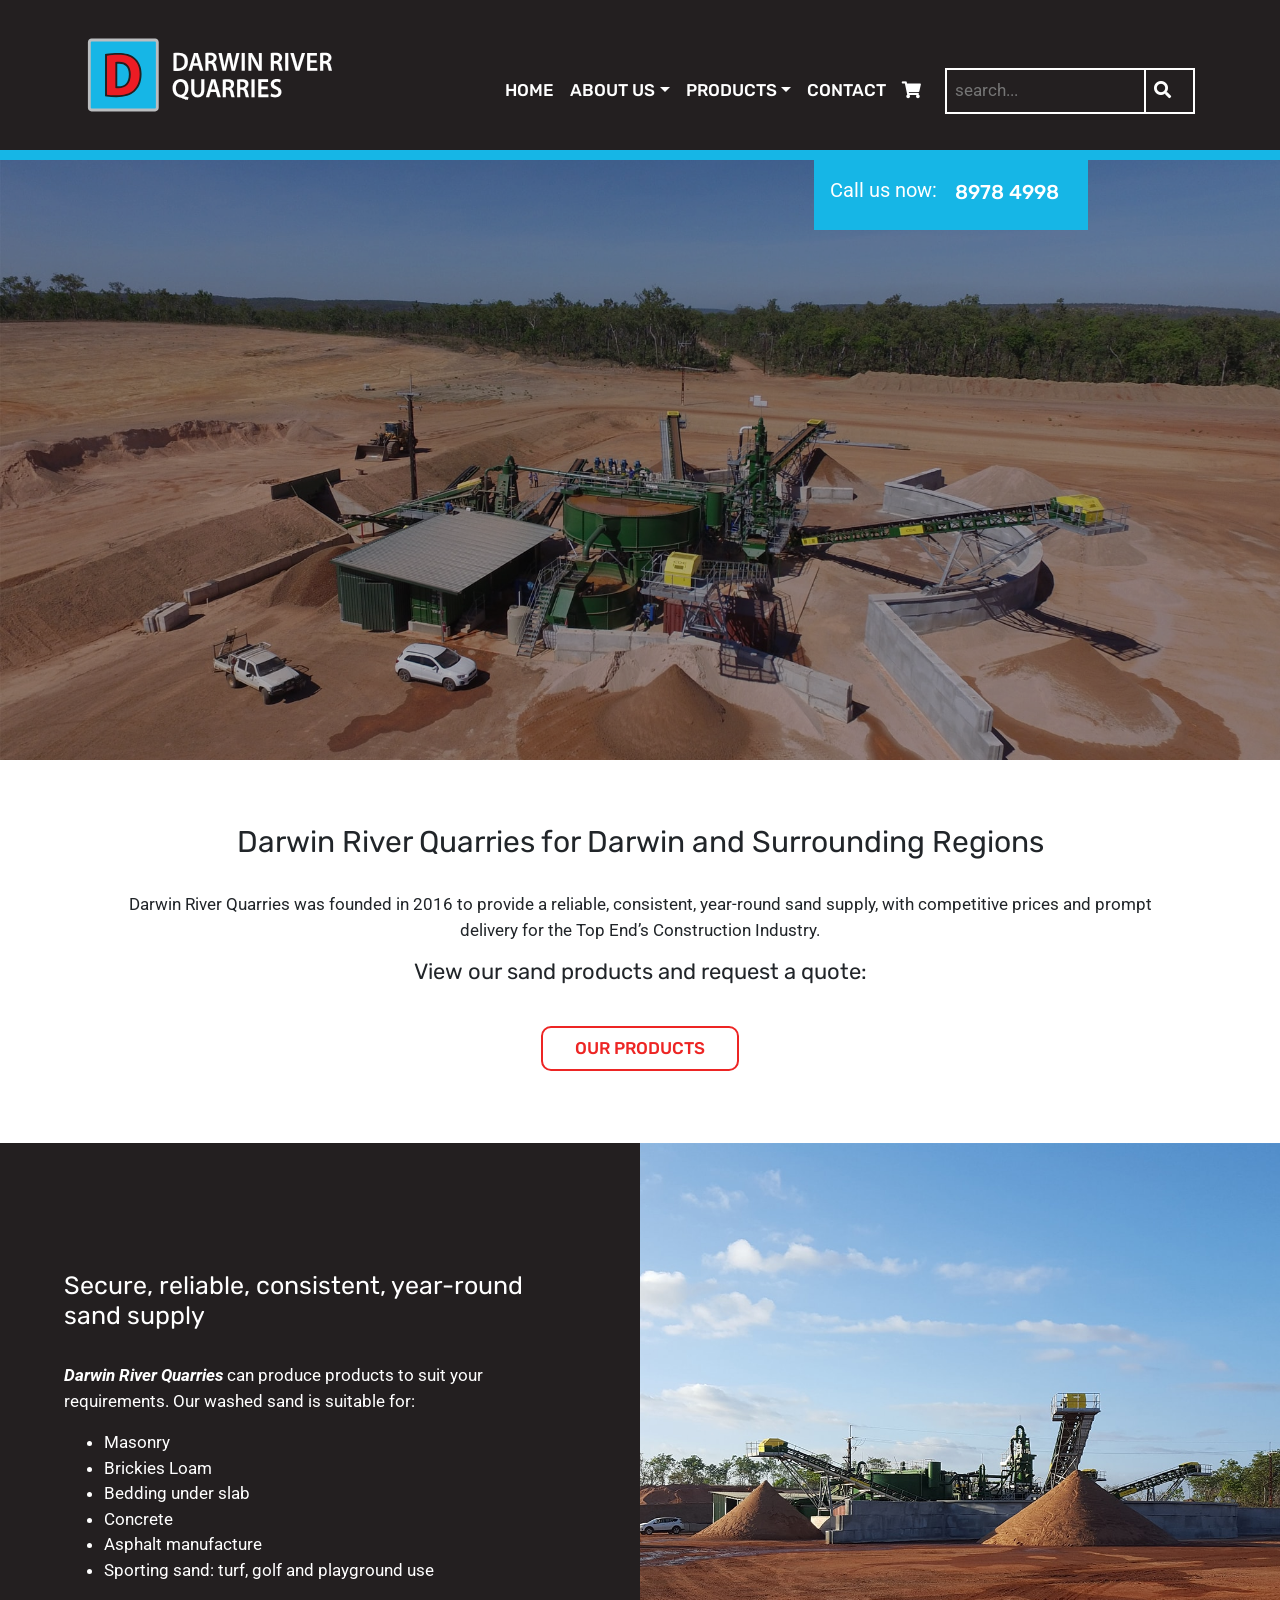
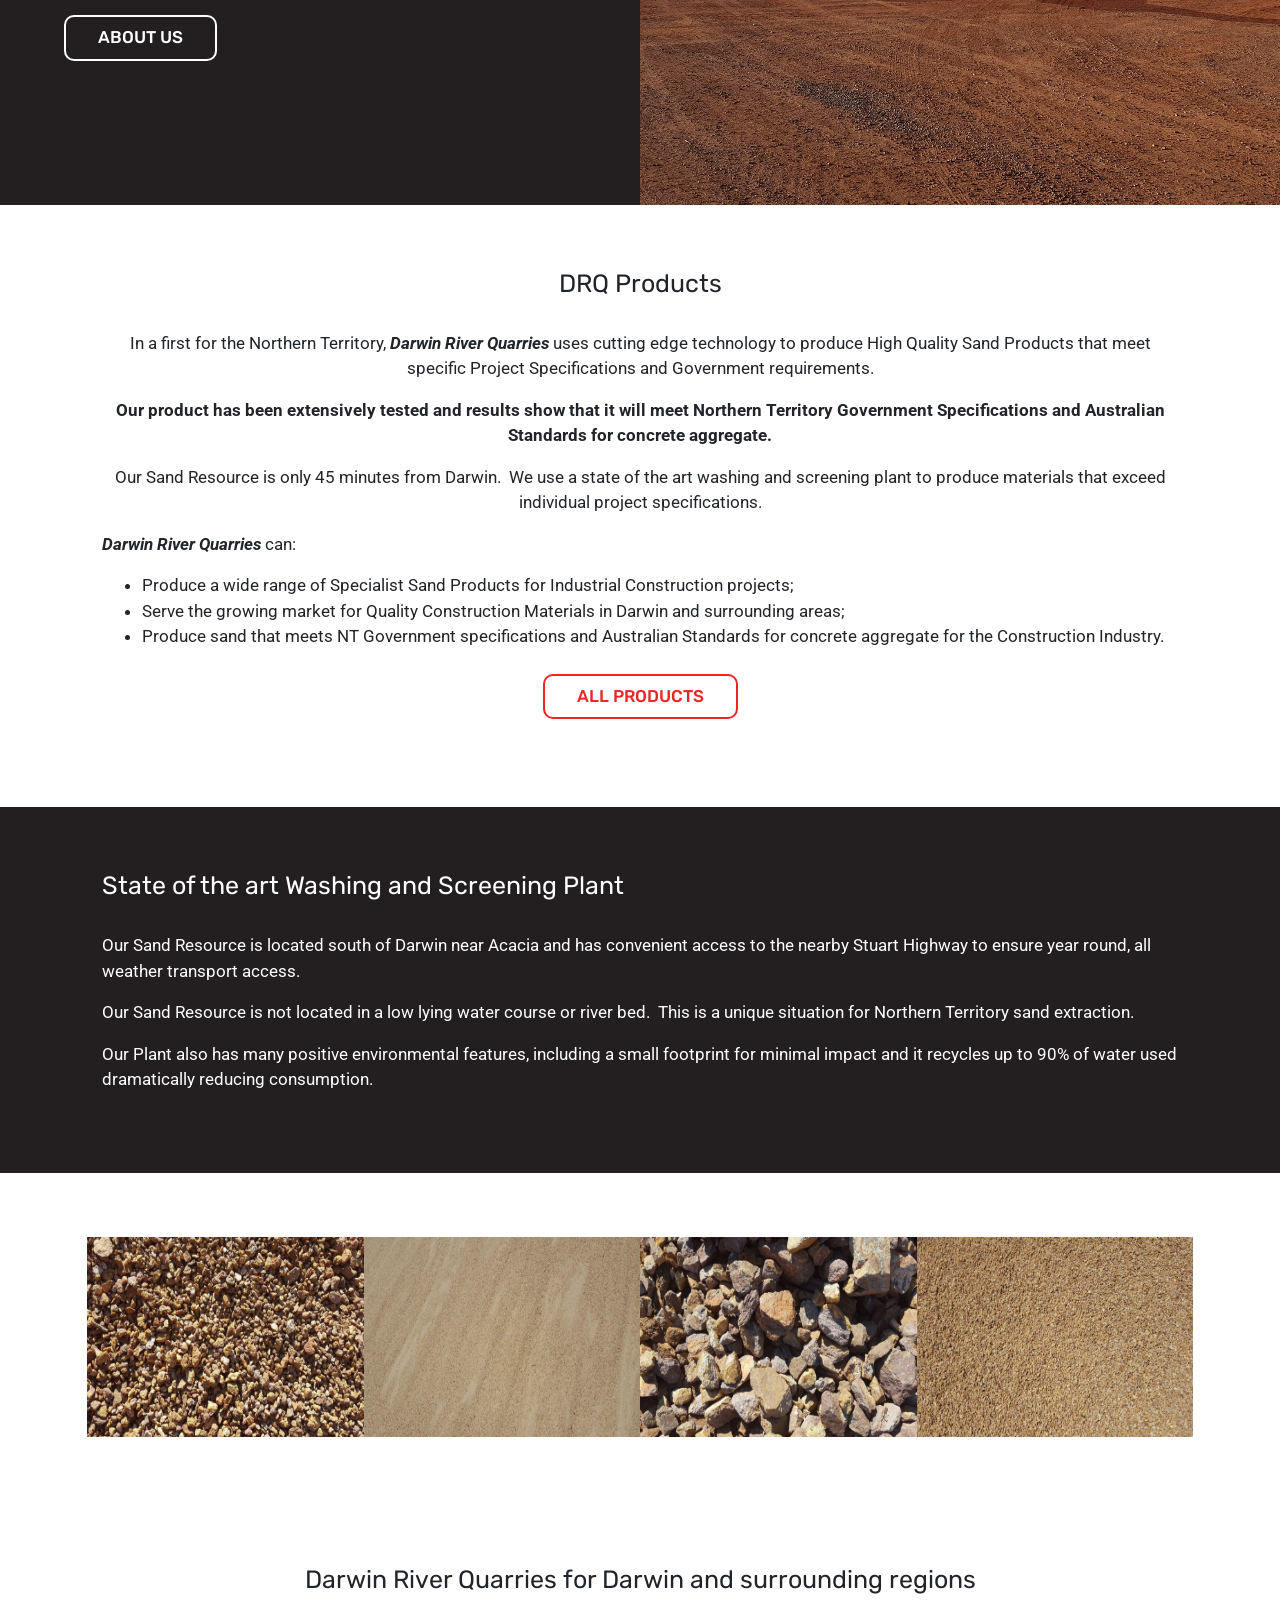
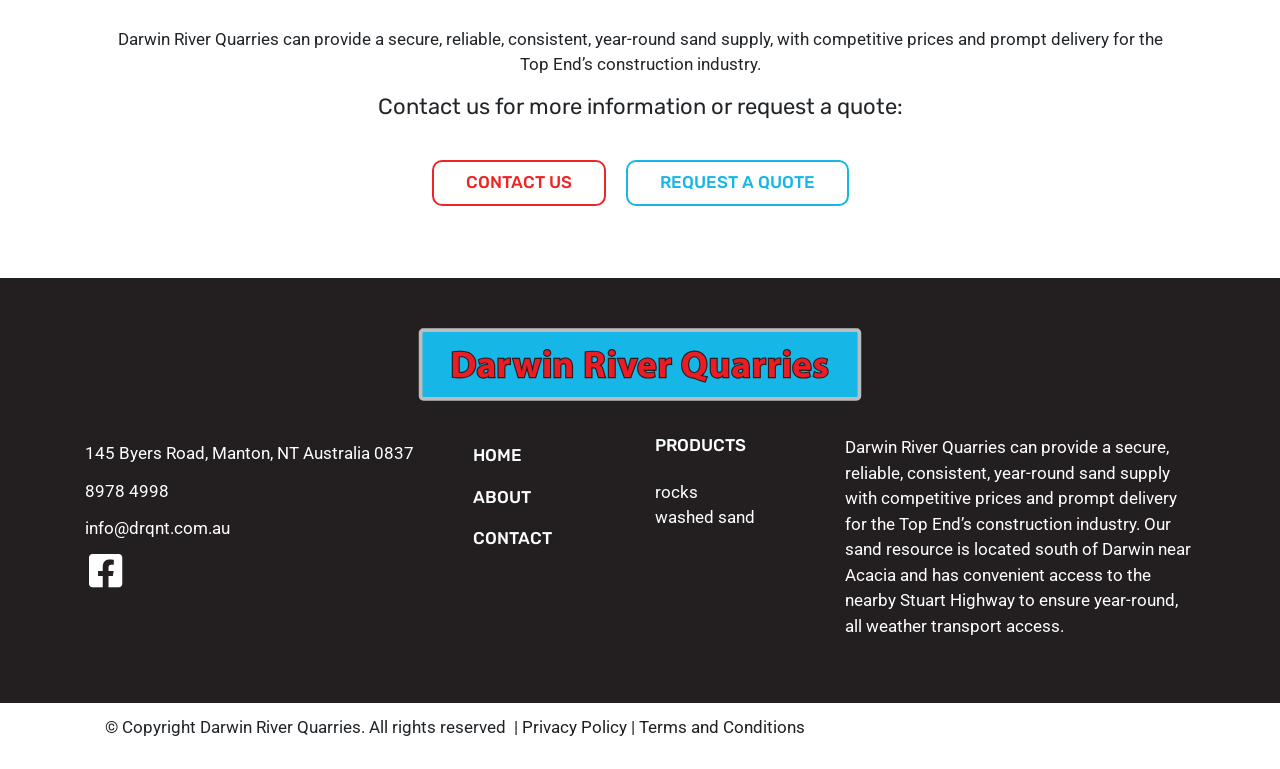
==== site/index.html @ 5d4f56e0 "Add complete DRQ website" ====
<!DOCTYPE html>
<html lang="en">
<head>
<meta charset="UTF-8">
<meta name="viewport" content="width=device-width, initial-scale=1">

<link rel="shortcut icon" type="image/x-icon" href="wp-content/uploads/2019/08/favicon.png"> <!-- CREATE FAVICON AREA IN ACF -->

<!-- Stylesheets, inlcuding custom fonts, go here -->

<meta name='robots' content='index, follow, max-image-preview:large, max-snippet:-1, max-video-preview:-1' />

	<!-- This site is optimized with the Yoast SEO plugin v19.13 - https://yoast.com/wordpress/plugins/seo/ -->
	<link media="all" href="wp-content/cache/autoptimize/css/autoptimize_8a1f4d442079ec400ca9a453115640f2.css" rel="stylesheet" /><link media="only screen and (max-width: 768px)" href="wp-content/cache/autoptimize/css/autoptimize_541e2ced151704f4ff1844c6de47ec02.css" rel="stylesheet" /><title>Darwin River Quarries for Darwin and Surrounding Regions - Darwin River Quarries</title>
	<link rel="canonical" href="index.html" />
	<meta property="og:locale" content="en_US" />
	<meta property="og:type" content="website" />
	<meta property="og:title" content="Darwin River Quarries for Darwin and Surrounding Regions - Darwin River Quarries" />
	<meta property="og:description" content="Darwin River Quarries provides a reliable, consistent, year-round sand supply, with competitive prices and prompt delivery for the Top End’s construction industry. View our products and request a quote." />
	<meta property="og:url" content="https://darwinriverquarries.com.au/" />
	<meta property="og:site_name" content="Darwin River Quarries" />
	<meta property="article:publisher" content="https://www.facebook.com/DarwinRiverQuarries/" />
	<meta property="article:modified_time" content="2022-02-14T05:22:12+00:00" />
	<meta property="og:image" content="https://darwinriverquarries.com.au/wp-content/uploads/2019/08/work-site-high-view.jpg" />
	<meta property="og:image:width" content="2000" />
	<meta property="og:image:height" content="1500" />
	<meta property="og:image:type" content="image/jpeg" />
	<meta name="twitter:card" content="summary_large_image" />
	<meta name="twitter:label1" content="Est. reading time" />
	<meta name="twitter:data1" content="1 minute" />
	<script type="application/ld+json" class="yoast-schema-graph">{"@context":"https://schema.org","@graph":[{"@type":"WebPage","@id":"https://darwinriverquarries.com.au/","url":"https://darwinriverquarries.com.au/","name":"Darwin River Quarries for Darwin and Surrounding Regions - Darwin River Quarries","isPartOf":{"@id":"https://darwinriverquarries.com.au/#website"},"about":{"@id":"https://darwinriverquarries.com.au/#organization"},"primaryImageOfPage":{"@id":"https://darwinriverquarries.com.au/#primaryimage"},"image":{"@id":"https://darwinriverquarries.com.au/#primaryimage"},"thumbnailUrl":"https://darwinriverquarries.com.au/wp-content/uploads/2019/08/work-site-high-view.jpg","datePublished":"2019-08-07T00:20:40+00:00","dateModified":"2022-02-14T05:22:12+00:00","breadcrumb":{"@id":"https://darwinriverquarries.com.au/#breadcrumb"},"inLanguage":"en-AU","potentialAction":[{"@type":"ReadAction","target":["https://darwinriverquarries.com.au/"]}]},{"@type":"ImageObject","inLanguage":"en-AU","@id":"https://darwinriverquarries.com.au/#primaryimage","url":"https://darwinriverquarries.com.au/wp-content/uploads/2019/08/work-site-high-view.jpg","contentUrl":"https://darwinriverquarries.com.au/wp-content/uploads/2019/08/work-site-high-view.jpg","width":2000,"height":1500},{"@type":"BreadcrumbList","@id":"https://darwinriverquarries.com.au/#breadcrumb","itemListElement":[{"@type":"ListItem","position":1,"name":"Home"}]},{"@type":"WebSite","@id":"https://darwinriverquarries.com.au/#website","url":"https://darwinriverquarries.com.au/","name":"DRQ","description":"","publisher":{"@id":"https://darwinriverquarries.com.au/#organization"},"potentialAction":[{"@type":"SearchAction","target":{"@type":"EntryPoint","urlTemplate":"https://darwinriverquarries.com.au/?s={search_term_string}"},"query-input":"required name=search_term_string"}],"inLanguage":"en-AU"},{"@type":"Organization","@id":"https://darwinriverquarries.com.au/#organization","name":"Darwin River Quarries","url":"https://darwinriverquarries.com.au/","logo":{"@type":"ImageObject","inLanguage":"en-AU","@id":"https://darwinriverquarries.com.au/#/schema/logo/image/","url":"https://darwinriverquarries.com.au/wp-content/uploads/2019/08/vector_desktop-logo.svg","contentUrl":"https://darwinriverquarries.com.au/wp-content/uploads/2019/08/vector_desktop-logo.svg","width":245,"height":75,"caption":"Darwin River Quarries"},"image":{"@id":"https://darwinriverquarries.com.au/#/schema/logo/image/"},"sameAs":["https://www.facebook.com/DarwinRiverQuarries/"]}]}</script>
	<!-- / Yoast SEO plugin. -->


<link rel='dns-prefetch' href='https://www.googletagmanager.com/' />
<link rel='dns-prefetch' href='https://fonts.googleapis.com/' />
<link rel='dns-prefetch' href='https://use.fontawesome.com/' />
<link rel='dns-prefetch' href='https://evolutiondesign.com.au/' />
<script type="text/javascript">
window._wpemojiSettings = {"baseUrl":"https:\/\/s.w.org\/images\/core\/emoji\/14.0.0\/72x72\/","ext":".png","svgUrl":"https:\/\/s.w.org\/images\/core\/emoji\/14.0.0\/svg\/","svgExt":".svg","source":{"concatemoji":"https:\/\/drqnt.com.au\/wp-includes\/js\/wp-emoji-release.min.js?ver=6.1.6"}};
/*! This file is auto-generated */
!function(e,a,t){var n,r,o,i=a.createElement("canvas"),p=i.getContext&&i.getContext("2d");function s(e,t){var a=String.fromCharCode,e=(p.clearRect(0,0,i.width,i.height),p.fillText(a.apply(this,e),0,0),i.toDataURL());return p.clearRect(0,0,i.width,i.height),p.fillText(a.apply(this,t),0,0),e===i.toDataURL()}function c(e){var t=a.createElement("script");t.src=e,t.defer=t.type="text/javascript",a.getElementsByTagName("head")[0].appendChild(t)}for(o=Array("flag","emoji"),t.supports={everything:!0,everythingExceptFlag:!0},r=0;r<o.length;r++)t.supports[o[r]]=function(e){if(p&&p.fillText)switch(p.textBaseline="top",p.font="600 32px Arial",e){case"flag":return s([127987,65039,8205,9895,65039],[127987,65039,8203,9895,65039])?!1:!s([55356,56826,55356,56819],[55356,56826,8203,55356,56819])&&!s([55356,57332,56128,56423,56128,56418,56128,56421,56128,56430,56128,56423,56128,56447],[55356,57332,8203,56128,56423,8203,56128,56418,8203,56128,56421,8203,56128,56430,8203,56128,56423,8203,56128,56447]);case"emoji":return!s([129777,127995,8205,129778,127999],[129777,127995,8203,129778,127999])}return!1}(o[r]),t.supports.everything=t.supports.everything&&t.supports[o[r]],"flag"!==o[r]&&(t.supports.everythingExceptFlag=t.supports.everythingExceptFlag&&t.supports[o[r]]);t.supports.everythingExceptFlag=t.supports.everythingExceptFlag&&!t.supports.flag,t.DOMReady=!1,t.readyCallback=function(){t.DOMReady=!0},t.supports.everything||(n=function(){t.readyCallback()},a.addEventListener?(a.addEventListener("DOMContentLoaded",n,!1),e.addEventListener("load",n,!1)):(e.attachEvent("onload",n),a.attachEvent("onreadystatechange",function(){"complete"===a.readyState&&t.readyCallback()})),(e=t.source||{}).concatemoji?c(e.concatemoji):e.wpemoji&&e.twemoji&&(c(e.twemoji),c(e.wpemoji)))}(window,document,window._wpemojiSettings);
</script>

	









<link rel='stylesheet' id='google-fonts-style-css' href='https://fonts.googleapis.com/css?family=Roboto%7CRubik%3A400%2C500&#038;display=swap&#038;ver=6.1.6' type='text/css' media='all' />
<link rel='stylesheet' id='font-awesome-style-css' href='https://use.fontawesome.com/releases/v5.9.0/css/all.css?ver=6.1.6' type='text/css' media='all' />




<script type='text/javascript' src='wp-includes/js/jquery/jquery.min.js%3Fver=3.6.1' id='jquery-core-js'></script>



<link rel="https://api.w.org/" href="https://darwinriverquarries.com.au/wp-json/" /><link rel="alternate" type="application/json" href="https://darwinriverquarries.com.au/wp-json/wp/v2/pages/38" /><link rel="EditURI" type="application/rsd+xml" title="RSD" href="https://darwinriverquarries.com.au/xmlrpc.php?rsd" />
<link rel="wlwmanifest" type="application/wlwmanifest+xml" href="https://darwinriverquarries.com.au/wp-includes/wlwmanifest.xml" />
<meta name="generator" content="WordPress 6.1.6" />
<meta name="generator" content="WooCommerce 7.2.2" />
<link rel='shortlink' href='index.html' />
<link rel="alternate" type="application/json+oembed" href="https://darwinriverquarries.com.au/wp-json/oembed/1.0/embed?url=https%3A%2F%2Fdrqnt.com.au%2F" />
<link rel="alternate" type="text/xml+oembed" href="https://darwinriverquarries.com.au/wp-json/oembed/1.0/embed?url=https%3A%2F%2Fdrqnt.com.au%2F&#038;format=xml" />
<meta name="generator" content="Site Kit by Google 1.90.1" />	<noscript><style>.woocommerce-product-gallery{ opacity: 1 !important; }</style></noscript>
		
<link rel="stylesheet" href="/assets/drq-override.css">
</head>

<body class="home page-template-default page page-id-38 theme-eda-starter woocommerce-no-js wp-featherlight-captions">
	
	<div id="header">
		<nav class="navbar navbar-expand-lg navbar-light bg-light">
			<div class="nav-container container">
				<a class="navbar-brand" href="index.html">
											<img src="wp-content/uploads/2019/08/vector_desktop-logo.svg" class="d-inline-block align-top" alt="Logo">
									</a>
				<button class="navbar-toggler" type="button" data-toggle="collapse" data-target="#navbarSupportedContent" aria-controls="navbarSupportedContent" aria-expanded="false" aria-label="Toggle navigation">
					<span class="navbar-toggler-icon"></span>
				</button>

				<div class="collapse navbar-collapse" id="navbarSupportedContent">
					<ul id="primary-menu" class="navbar-nav ml-auto"><li id="menu-item-70" class="menu-item menu-item-type-post_type menu-item-object-page menu-item-home current-menu-item page_item page-item-38 current_page_item menu-item-70 nav-item active"><a href="index.html" class="nav-link active">Home</a></li>
<li id="menu-item-153" class="menu-item menu-item-type-custom menu-item-object-custom menu-item-has-children menu-item-153 nav-item dropdown"><a href="index.html#" class="nav-link dropdown-toggle" data-toggle="dropdown" id="navbar-dropdown-menu-link-153" aria-haspopup="true" aria-expanded="false">About Us</a>
<div  class="sub-menu dropdown-menu" id="navbar-dropdown-menu-link-153">
<a href="about-us/index.html" class="dropdown-item" id="menu-item-69">About DRQ</a><a href="environmental-benefits/index.html" class="dropdown-item" id="menu-item-159">Environmental Benefits</a></div>
</li>
<li id="menu-item-67" class="menu-item menu-item-type-post_type menu-item-object-page menu-item-has-children menu-item-67 nav-item dropdown"><a href="index.html#" class="nav-link dropdown-toggle" data-toggle="dropdown" id="navbar-dropdown-menu-link-67" aria-haspopup="true" aria-expanded="false">Products</a>
<div  class="sub-menu dropdown-menu" id="navbar-dropdown-menu-link-67">
<a href="https://darwinriverquarries.com.au/products/" class="dropdown-item" id="menu-item-134">Washed Sand</a><a href="https://darwinriverquarries.com.au/products/" class="dropdown-item" id="menu-item-135">Rocks</a></div>
</li>
<li id="menu-item-68" class="menu-item menu-item-type-post_type menu-item-object-page menu-item-68 nav-item"><a href="contact/index.html" class="nav-link">Contact</a></li>
<li id="menu-item-149" class="menu-item menu-item-type-custom menu-item-object-custom menu-item-149 nav-item"><a href="https://darwinriverquarries.com.au/contact/" class="nav-link"><i class="fas fa-shopping-cart"></i></a></li>
</ul>					<form id="eda-search" action="index.html" method="get">
							<input type="text" placeholder="search..." name="s" id="search" value="" />
							<button id="eda-search-btn"><i class="fa fa-search"></i></button>
					</form>
				</div>
					<div id="scroll-number" class="">
																<a href="tel:89784998">8978 4998</a>
										
				</div>
			</div>
		</nav>
		<section id="call-now">
			<span>Call us now: </span><a href="tel:89784998" class="btn call-now-text">8978 4998</a>
		</section>
	</div><!-- #header -->






	<div id="homepage-swiper" class="swiper-container">

			<div class="swiper-wrapper">

				
					
						<div class="swiper-slide" style="background-image:url(wp-content/uploads/2019/08/work-site-high-view.jpg);">

							<div class="swiper-text">

								<div class="swiper-text-inner">

									<h2></h2>

									<h4 class="d-none d-lg-block"></h4>

								</div>	

							</div>

							<div class="overlay"></div>

						</div>

					
						<div class="swiper-slide" style="background-image:url(wp-content/uploads/2019/08/work-site.jpg);">

							<div class="swiper-text">

								<div class="swiper-text-inner">

									<h2></h2>

									<h4 class="d-none d-lg-block"></h4>

								</div>	

							</div>

							<div class="overlay"></div>

						</div>

					
						<div class="swiper-slide" style="background-image:url(wp-content/uploads/2019/08/rocks.jpg);">

							<div class="swiper-text">

								<div class="swiper-text-inner">

									<h2></h2>

									<h4 class="d-none d-lg-block"></h4>

								</div>	

							</div>

							<div class="overlay"></div>

						</div>

					
						<div class="swiper-slide" style="background-image:url(wp-content/uploads/2019/08/pebbles-zoomed.jpg);">

							<div class="swiper-text">

								<div class="swiper-text-inner">

									<h2></h2>

									<h4 class="d-none d-lg-block"></h4>

								</div>	

							</div>

							<div class="overlay"></div>

						</div>

					
			</div>



		</div> 



	<div id="homepage-main-content-wrapper">

		<div id="homepage-main-content-container" class="container">

			<div class="row">

				<div class="content-area col-12">

					<h1 class="page-title">Darwin River Quarries for Darwin and Surrounding Regions</h1>

					<p>Darwin River Quarries was founded in 2016 to provide a reliable, consistent, year-round sand supply, with competitive prices and prompt delivery for the Top End’s Construction Industry.</p>
<h3>View our sand products and request a quote:</h3>

					<div class="main-cta-buttons">

						<a href="https://darwinriverquarries.com.au/products/" class="btn main-cta-btn">Our Products</a>

<!--						<a href="https://darwinriverquarries.com.au/products/" class="btn main-cta-btn">Order Online</a> -->

					</div>

				</div><!-- .content-area -->

			</div><!-- .row -->

		</div><!-- .container -->

	</div><!-- #homepage-main-content-wrapper -->



	<div id="homepage-secondary-content-wrapper">

		<div id="homepage-secondary-content-container" class="container-fluid">

			<div class="row">

				<div class="secondary-content-inner content-area col-12 col-lg-6">

					<h2>Secure, reliable, consistent, year-round sand supply</h2>
<p><strong><em>Darwin River Quarries </em></strong>can produce products to suit your requirements. Our washed sand is suitable for:</p>
<ul>
<li>Masonry</li>
<li>Brickies Loam</li>
<li>Bedding under slab</li>
<li>Concrete</li>
<li>Asphalt manufacture</li>
<li>Sporting sand: turf, golf and playground use</li>
</ul>
<p><a class="btn" href="https://darwinriverquarries.com.au/about-us/">ABOUT US</a></p>
 

				</div><!-- .content-area -->

				<div class="secondary-image-bg col-12 col-lg-6" style="background-image:url(wp-content/uploads/2019/08/work-site.jpg);">

				</div><!-- .content-area -->

			</div><!-- .row -->

		</div><!-- .container -->

	</div><!-- #homepage-secondary-content-wrapper -->



	<div id="homepage-our-products-wrapper">

		<div id="homepage-our-products-container" class="content-area container">

			<div class="row">

				<div class="our-products-inner col-12">

					<h2>DRQ Products</h2>
<p>In a first for the Northern Territory, <strong><em>Darwin River Quarries</em></strong> uses cutting edge technology to produce High Quality Sand Products that meet specific Project Specifications and Government requirements.</p>
<p><strong>Our product has been extensively tested and results show that it will meet Northern Territory Government Specifications and Australian Standards for concrete aggregate.</strong></p>
<p>Our Sand Resource is only 45 minutes from Darwin.  We use a state of the art washing and screening plant to produce materials that exceed individual project specifications.</p>
<p style="text-align: left;"><strong><em>Darwin River Quarries</em></strong> can:</p>
<ul>
<li style="text-align: left;">Produce a wide range of Specialist Sand Products for Industrial Construction projects;</li>
<li style="text-align: left;">Serve the growing market for Quality Construction Materials in Darwin and surrounding areas;</li>
<li style="text-align: left;">Produce sand that meets NT Government specifications and Australian Standards for concrete aggregate for the Construction Industry.</li>
</ul>
<p><a class="btn all-products" href="https://darwinriverquarries.com.au/products/">All Products</a></p>

					<div class="row d-none d-lg-flex">

					
					</div>

					<div class="row d-lg-none">

						
					</div>

				</div><!-- .content-area -->

			</div><!-- .row -->

		</div><!-- .container -->

	</div><!-- #homepage-our-products-wrapper -->



	<div id="homepage-thirdly-content-wrapper">

		<div id="homepage-thirdly-content-container" class="container">

			<div class="row">

				<div class="content-area col-12">

					<h2>State of the art Washing and Screening Plant</h2>
<p>Our Sand Resource is located south of Darwin near Acacia and has convenient access to the nearby Stuart Highway to ensure year round, all weather transport access.</p>
<p>Our Sand Resource is not located in a low lying water course or river bed.  This is a unique situation for Northern Territory sand extraction.</p>
<p>Our Plant also has many positive environmental features, including a small footprint for minimal impact and it recycles up to 90% of water used dramatically reducing consumption.</p>

				</div><!-- .content-area -->

			</div><!-- .row -->

		</div><!-- .container -->

	</div><!-- #homepage-thirdly-content-wrapper -->



	<div id="homepage-gallery-wrapper" class="d-none d-lg-block">

		<div id="homepage-gallery-container" class="container">

			<div class="row">

				<div class="content-area col-12">

					<div class="row">

					
						
							<div class="col-6 col-lg-3 p-0 m-0">

								
									<a href="wp-content/uploads/2019/08/pebbles-zoomed.jpg"data-featherlight="image" ><img class="homepage-gallery-image" src="wp-content/uploads/2019/08/pebbles-zoomed.jpg" alt="" /></a>

								
							</div>

							 

						
							<div class="col-6 col-lg-3 p-0 m-0">

								
									<a href="wp-content/uploads/2019/08/sand.jpg"data-featherlight="image" ><img class="homepage-gallery-image" src="wp-content/uploads/2019/08/sand.jpg" alt="" /></a>

								
							</div>

							 

						
							<div class="col-6 col-lg-3 p-0 m-0">

								
									<a href="wp-content/uploads/2019/08/rocks.jpg"data-featherlight="image" ><img class="homepage-gallery-image" src="wp-content/uploads/2019/08/rocks.jpg" alt="" /></a>

								
							</div>

							 

						
							<div class="col-6 col-lg-3 p-0 m-0">

								
									<a href="wp-content/uploads/2019/08/pebbles.jpg"data-featherlight="image" ><img class="homepage-gallery-image" src="wp-content/uploads/2019/08/pebbles.jpg" alt="" /></a>

								
							</div>

							 

						
					
					</div>

				</div><!-- .content-area -->

			</div><!-- .row -->

		</div><!-- .container -->

	</div><!-- #homepage-gallery-wrapper -->



	<div id="homepage-bottom-cta-wrapper">

		<div id="homepage-bottom-cta-container" class="container">

			<div class="row">

				<div class="content-area col-12">

					<h2>Darwin River Quarries for Darwin and surrounding regions</h2>
<p>Darwin River Quarries can provide a secure, reliable, consistent, year-round sand supply, with competitive prices and prompt delivery for the Top End’s construction industry.</p>
<h3>Contact us for more information or request a quote:</h3>

					<div class="bottom-cta-buttons">

						<a href="https://darwinriverquarries.com.au/contact/" class="btn bottom-cta-btn">Contact Us</a>

						<a href="https://darwinriverquarries.com.au/contact/" class="btn bottom-cta-btn">Request a Quote</a>

					</div>

				</div><!-- .content-area -->

			</div><!-- .row -->

		</div><!-- .container -->

	</div><!-- #homepage-bottom-cta-wrapper -->



	






<div id="footer" class="px-4">
	<div class="container">
		<div class="row">
			<div class="footer-logo-wrap col-12 text-center">
				<div id="footer-logo">
					<a href="index.html#"><img src="wp-content/uploads/2019/08/vector_footer-logo.svg"></a>
				</div><!-- #footer-logo -->
			</div>
			<div class="footer-left col-12 col-md-4">
				<div id="footer-details">
					<span>145 Byers Road, Manton, NT Australia 0837</span>
					<span>8978 4998</span>
					<span>info@drqnt.com.au</span>
				</div>
				<div id="footer-social">
					<a href="https://www.facebook.com/DarwinRiverQuarries/" target=_blank><i class="fab fa-facebook-square"></i><span class="sr-only">Facebook</span></i></a>
				</div>
			</div>
			<div class="footer-middle col-12 col-md-2">
				<div id="footer-navigation-wrapper">
						<div id="footer-navigation">
							<ul id="footer-menu" class="menu"><li id="menu-item-112" class="menu-item menu-item-type-post_type menu-item-object-page menu-item-home current-menu-item page_item page-item-38 current_page_item menu-item-112"><a href="index.html" aria-current="page">Home</a></li>
<li id="menu-item-111" class="menu-item menu-item-type-post_type menu-item-object-page menu-item-111"><a href="about-us/index.html">About</a></li>
<li id="menu-item-110" class="menu-item menu-item-type-post_type menu-item-object-page menu-item-110"><a href="contact/index.html">Contact</a></li>
</ul>						</div>
					</div><!-- #footer-navigation-wrapper -->
				</div>
				<div class="footer-middle col-12 col-md-2">
					<div id="footer-navigation-wrapper">
						<div id="footer-categories">
								<h3>Products</h3>
							<ul class="footer-categories"><li><a href="https://darwinriverquarries.com.au/products/" >Rocks</a></li><li><a href="https://darwinriverquarries.com.au/products/" >Washed Sand</a></li></ul>						</div>
					</div><!-- #footer-navigation-wrapper -->
				</div>
			<div class="footer-right col-12 col-md-4">
				<div id="footer-text">
						<p>Darwin River Quarries can provide a secure, reliable, consistent, year-round sand supply with competitive prices and prompt delivery for the Top End’s construction industry. Our sand resource is located south of Darwin near Acacia and has convenient access to the nearby Stuart Highway to ensure year-round, all weather transport access.</p>
					</div><!-- #footer-text -->
			</div>
		</div>
	</div><!-- .container -->
</div><!-- #footer -->

<div id="credit-footer">
	<div class="container">
		<div class="row">
			<div class="col-12">
				<div id="footer-credits">
					<p>&nbsp;&nbsp;&copy; Copyright Darwin River Quarries. All rights reserved&nbsp; | <a href="https://darwinriverquarries.com.au/privacy-policy">Privacy Policy</a> | <a href="https://darwinriverquarries.com.au/terms-conditions">Terms and Conditions</a></p>
				</div><!-- #footer-credits -->
			</div>
		</div>
	</div>
</div>

        <script type="text/javascript">

            jQuery(function($){
                $(document).on('change', 'input[name=payment_method]', function(){
                    $('body').trigger('update_checkout');
                });
            });
        </script>
    	<script type="text/javascript">
		(function () {
			var c = document.body.className;
			c = c.replace(/woocommerce-no-js/, 'woocommerce-js');
			document.body.className = c;
		})();
	</script>
	
<script type='text/javascript' id='wc-add-to-cart-js-extra'>
/* <![CDATA[ */
var wc_add_to_cart_params = {"ajax_url":"\/wp-admin\/admin-ajax.php","wc_ajax_url":"\/?wc-ajax=%%endpoint%%","i18n_view_cart":"View cart","cart_url":"https:\/\/drqnt.com.au\/cart\/","is_cart":"","cart_redirect_after_add":"no"};
/* ]]> */
</script>


<script type='text/javascript' id='woocommerce-js-extra'>
/* <![CDATA[ */
var woocommerce_params = {"ajax_url":"\/wp-admin\/admin-ajax.php","wc_ajax_url":"\/?wc-ajax=%%endpoint%%"};
/* ]]> */
</script>

<script type='text/javascript' id='wc-cart-fragments-js-extra'>
/* <![CDATA[ */
var wc_cart_fragments_params = {"ajax_url":"\/wp-admin\/admin-ajax.php","wc_ajax_url":"\/?wc-ajax=%%endpoint%%","cart_hash_key":"wc_cart_hash_95b3e92ba22b5f4cfad392b810e7acba","fragment_name":"wc_fragments_95b3e92ba22b5f4cfad392b810e7acba","request_timeout":"5000"};
/* ]]> */
</script>









<script defer src="wp-content/cache/autoptimize/js/autoptimize_6461691392ec307f7c813be3c74f01ba.js"></script></body>
</html><!-- WP Fastest Cache file was created in 5.9261069297791 seconds, on 03-06-24 14:35:18 --><!-- via php -->
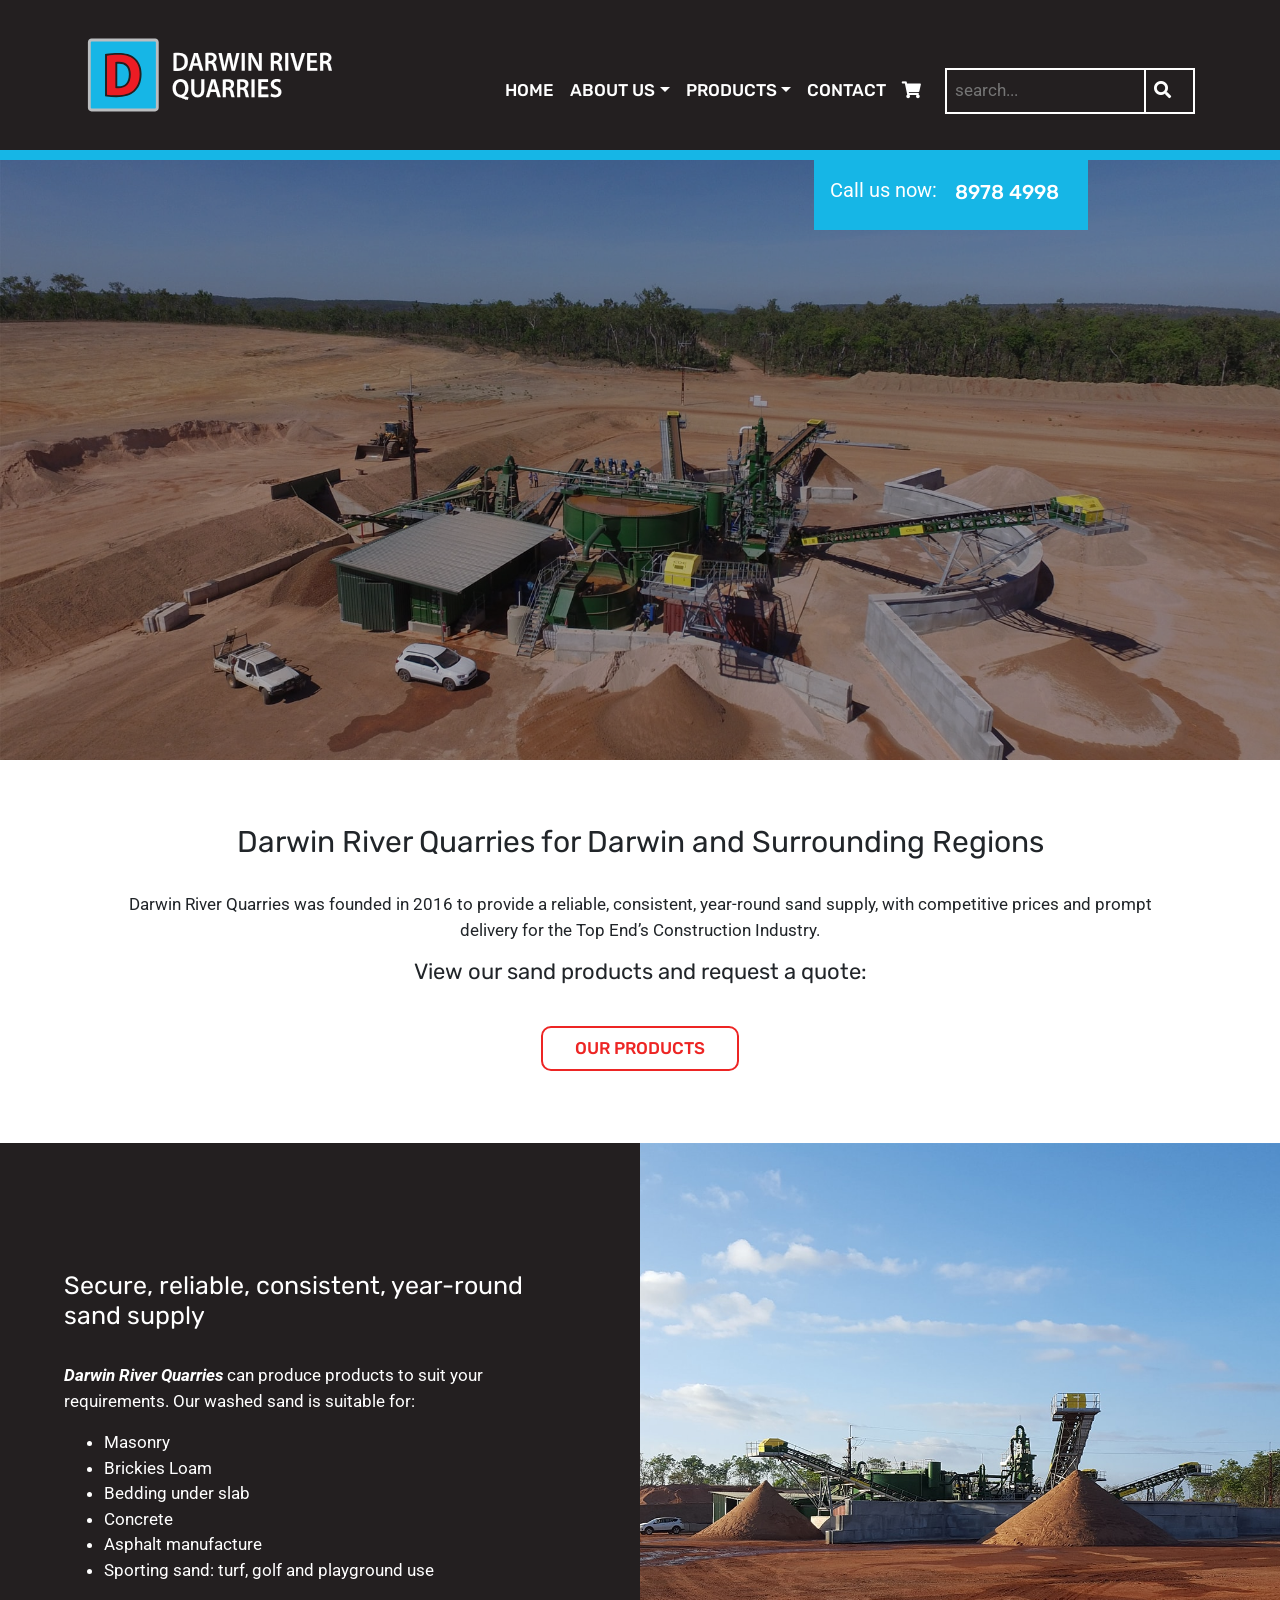
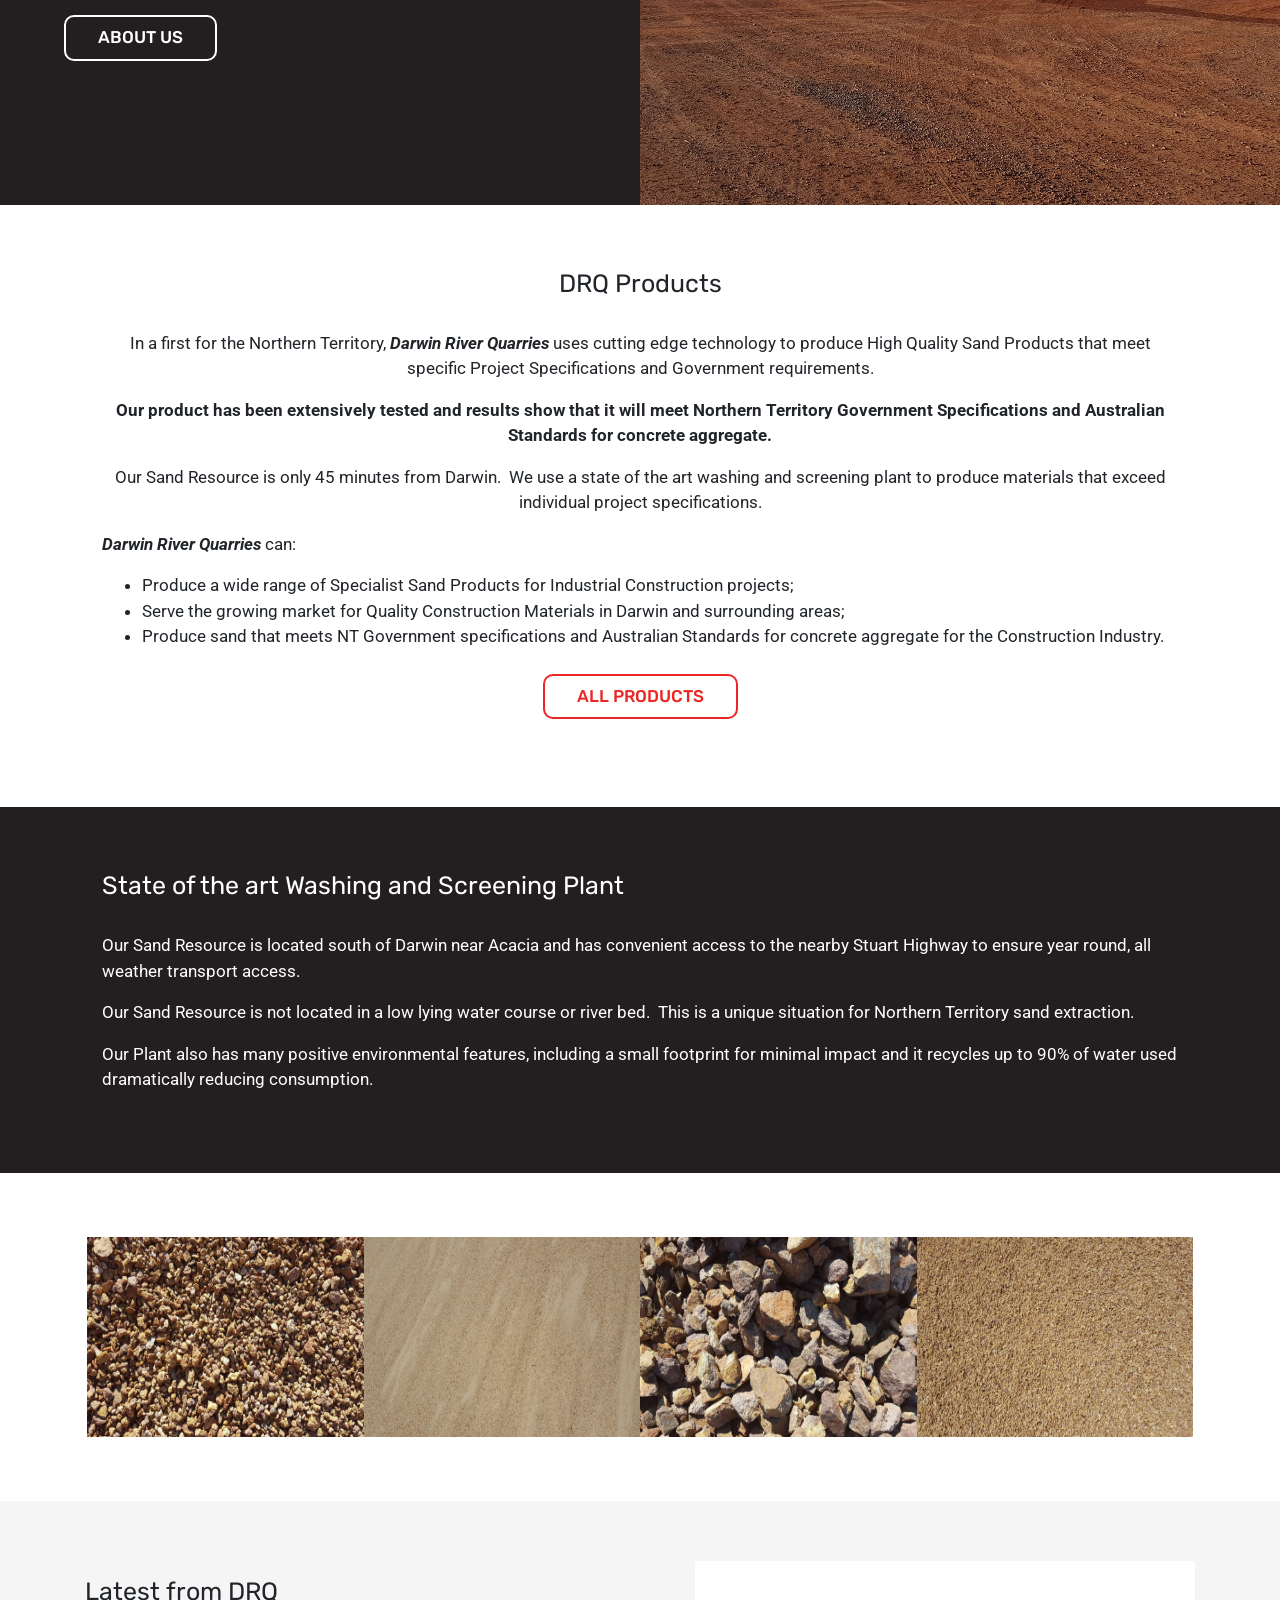
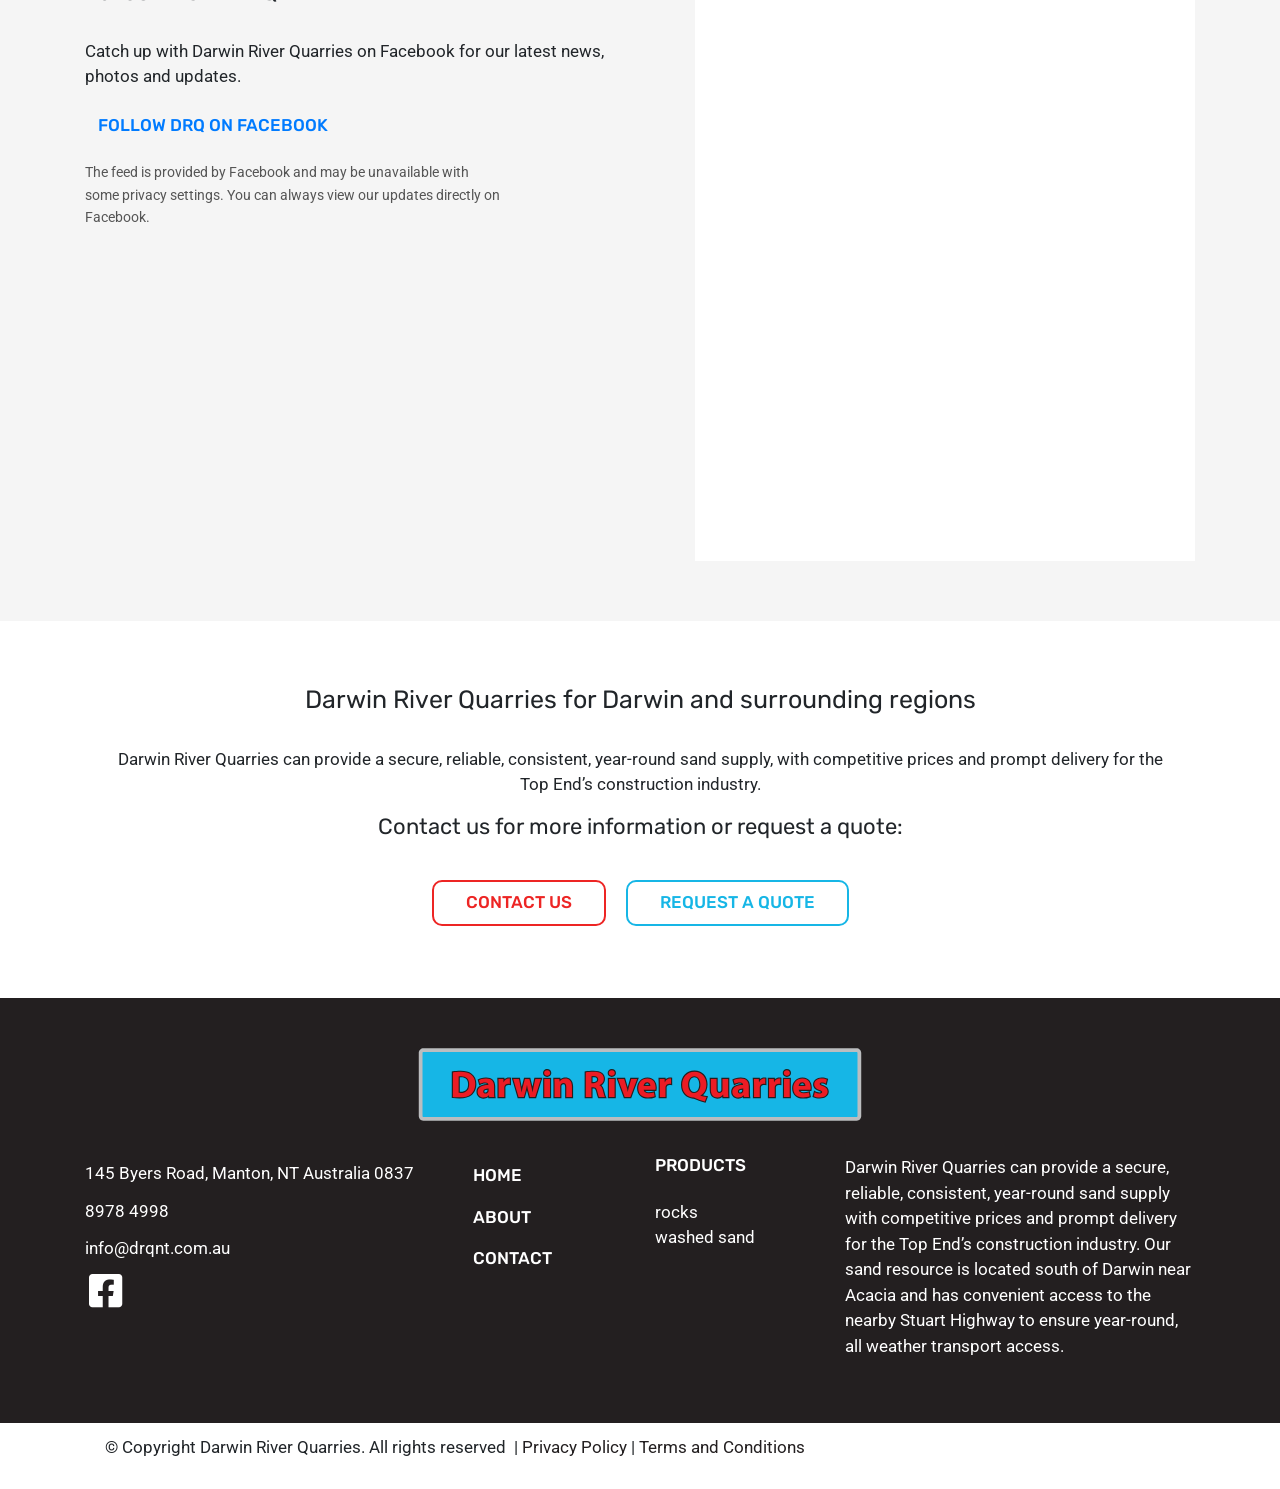
==== commit 4be6006a: "Add responsive Facebook timeline and fallback link to homepage" ====
--- a/site/index.html
+++ b/site/index.html
@@ -14,12 +14,12 @@
 <meta name='robots' content='index, follow, max-image-preview:large, max-snippet:-1, max-video-preview:-1' />
 
 	<!-- This site is optimized with the Yoast SEO plugin v19.13 - https://yoast.com/wordpress/plugins/seo/ -->
-	<link media="all" href="wp-content/cache/autoptimize/css/autoptimize_8a1f4d442079ec400ca9a453115640f2.css" rel="stylesheet" /><link media="only screen and (max-width: 768px)" href="wp-content/cache/autoptimize/css/autoptimize_541e2ced151704f4ff1844c6de47ec02.css" rel="stylesheet" /><title>Darwin River Quarries for Darwin and Surrounding Regions - Darwin River Quarries</title>
-	<link rel="canonical" href="index.html" />
+	<link media="all" href="wp-content/cache/autoptimize/css/autoptimize_8a1f4d442079ec400ca9a453115640f2.css" rel="stylesheet" /><link media="only screen and (max-width: 768px)" href="wp-content/cache/autoptimize/css/autoptimize_541e2ced151704f4ff1844c6de47ec02.css" rel="stylesheet" /><title>Sand Supply Darwin | Darwin River Quarries</title>
+	<link rel="canonical" href="https://darwinriverquarries.com.au/" />
 	<meta property="og:locale" content="en_US" />
 	<meta property="og:type" content="website" />
-	<meta property="og:title" content="Darwin River Quarries for Darwin and Surrounding Regions - Darwin River Quarries" />
-	<meta property="og:description" content="Darwin River Quarries provides a reliable, consistent, year-round sand supply, with competitive prices and prompt delivery for the Top End’s construction industry. View our products and request a quote." />
+	<meta property="og:title" content="Sand Supply Darwin | Darwin River Quarries" />
+	<meta property="og:description" content="Reliable, year-round washed sand and quarry product supply for Darwin and the Top End, with competitive pricing and prompt delivery." />
 	<meta property="og:url" content="https://darwinriverquarries.com.au/" />
 	<meta property="og:site_name" content="Darwin River Quarries" />
 	<meta property="article:publisher" content="https://www.facebook.com/DarwinRiverQuarries/" />
@@ -40,7 +40,7 @@
 <link rel='dns-prefetch' href='https://use.fontawesome.com/' />
 <link rel='dns-prefetch' href='https://evolutiondesign.com.au/' />
 <script type="text/javascript">
-window._wpemojiSettings = {"baseUrl":"https:\/\/s.w.org\/images\/core\/emoji\/14.0.0\/72x72\/","ext":".png","svgUrl":"https:\/\/s.w.org\/images\/core\/emoji\/14.0.0\/svg\/","svgExt":".svg","source":{"concatemoji":"https:\/\/drqnt.com.au\/wp-includes\/js\/wp-emoji-release.min.js?ver=6.1.6"}};
+window._wpemojiSettings = {"baseUrl":"https:\/\/s.w.org\/images\/core\/emoji\/14.0.0\/72x72\/","ext":".png","svgUrl":"https:\/\/s.w.org\/images\/core\/emoji\/14.0.0\/svg\/","svgExt":".svg","source":{"concatemoji":"https:\/\/darwinriverquarries.com.au\/wp-includes\/js\/wp-emoji-release.min.js?ver=6.1.6"}};
 /*! This file is auto-generated */
 !function(e,a,t){var n,r,o,i=a.createElement("canvas"),p=i.getContext&&i.getContext("2d");function s(e,t){var a=String.fromCharCode,e=(p.clearRect(0,0,i.width,i.height),p.fillText(a.apply(this,e),0,0),i.toDataURL());return p.clearRect(0,0,i.width,i.height),p.fillText(a.apply(this,t),0,0),e===i.toDataURL()}function c(e){var t=a.createElement("script");t.src=e,t.defer=t.type="text/javascript",a.getElementsByTagName("head")[0].appendChild(t)}for(o=Array("flag","emoji"),t.supports={everything:!0,everythingExceptFlag:!0},r=0;r<o.length;r++)t.supports[o[r]]=function(e){if(p&&p.fillText)switch(p.textBaseline="top",p.font="600 32px Arial",e){case"flag":return s([127987,65039,8205,9895,65039],[127987,65039,8203,9895,65039])?!1:!s([55356,56826,55356,56819],[55356,56826,8203,55356,56819])&&!s([55356,57332,56128,56423,56128,56418,56128,56421,56128,56430,56128,56423,56128,56447],[55356,57332,8203,56128,56423,8203,56128,56418,8203,56128,56421,8203,56128,56430,8203,56128,56423,8203,56128,56447]);case"emoji":return!s([129777,127995,8205,129778,127999],[129777,127995,8203,129778,127999])}return!1}(o[r]),t.supports.everything=t.supports.everything&&t.supports[o[r]],"flag"!==o[r]&&(t.supports.everythingExceptFlag=t.supports.everythingExceptFlag&&t.supports[o[r]]);t.supports.everythingExceptFlag=t.supports.everythingExceptFlag&&!t.supports.flag,t.DOMReady=!1,t.readyCallback=function(){t.DOMReady=!0},t.supports.everything||(n=function(){t.readyCallback()},a.addEventListener?(a.addEventListener("DOMContentLoaded",n,!1),e.addEventListener("load",n,!1)):(e.attachEvent("onload",n),a.attachEvent("onreadystatechange",function(){"complete"===a.readyState&&t.readyCallback()})),(e=t.source||{}).concatemoji?c(e.concatemoji):e.wpemoji&&e.twemoji&&(c(e.twemoji),c(e.wpemoji)))}(window,document,window._wpemojiSettings);
 </script>
@@ -70,11 +70,28 @@
 <meta name="generator" content="WordPress 6.1.6" />
 <meta name="generator" content="WooCommerce 7.2.2" />
 <link rel='shortlink' href='index.html' />
-<link rel="alternate" type="application/json+oembed" href="https://darwinriverquarries.com.au/wp-json/oembed/1.0/embed?url=https%3A%2F%2Fdrqnt.com.au%2F" />
-<link rel="alternate" type="text/xml+oembed" href="https://darwinriverquarries.com.au/wp-json/oembed/1.0/embed?url=https%3A%2F%2Fdrqnt.com.au%2F&#038;format=xml" />
+<link rel="alternate" type="application/json+oembed" href="https://darwinriverquarries.com.au/wp-json/oembed/1.0/embed?url=https%3A%2F%2Fdarwinriverquarries.com.au%2F" />
+<link rel="alternate" type="text/xml+oembed" href="https://darwinriverquarries.com.au/wp-json/oembed/1.0/embed?url=https%3A%2F%2Fdarwinriverquarries.com.au%2F&#038;format=xml" />
 <meta name="generator" content="Site Kit by Google 1.90.1" />	<noscript><style>.woocommerce-product-gallery{ opacity: 1 !important; }</style></noscript>
 		
 <link rel="stylesheet" href="/assets/drq-override.css">
+
+	<meta name="description" content="Reliable, year-round washed sand and quarry product supply for Darwin and the Top End, with competitive pricing and prompt delivery." />
+	<meta name="twitter:title" content="Sand Supply Darwin | Darwin River Quarries" />
+	<meta name="twitter:description" content="Reliable, year-round washed sand and quarry product supply for Darwin and the Top End, with competitive pricing and prompt delivery." />
+	<script type="application/ld+json" id="drq-seo-schema">
+{"@context":"https://schema.org","@graph":[{"@type":["LocalBusiness","Organization"],"@id":"https://darwinriverquarries.com.au/#business","name":"Darwin River Quarries Pty Ltd","url":"https://darwinriverquarries.com.au/","telephone":"+61 8 8978 4998","email":"info@drqnt.com.au","image":"https://darwinriverquarries.com.au/wp-content/uploads/2019/08/work-site-high-view.jpg","address":{"@type":"PostalAddress","streetAddress":"145 Byers Road","addressLocality":"Manton","addressRegion":"NT","postalCode":"0837","addressCountry":"AU"},"areaServed":{"@type":"AdministrativeArea","name":"Darwin and the Top End, Northern Territory"},"sameAs":["https://www.facebook.com/DarwinRiverQuarries/"]},{"@type":"WebSite","@id":"https://darwinriverquarries.com.au/#website","url":"https://darwinriverquarries.com.au/","name":"Darwin River Quarries","publisher":{"@id":"https://darwinriverquarries.com.au/#business"},"inLanguage":"en-AU"}]}
+</script>
+
+<style id="drq-facebook-styles">
+#drq-facebook-updates{padding:60px 0;background:#f5f5f5}
+#drq-facebook-updates .drq-facebook-layout{display:grid;grid-template-columns:minmax(0,1fr) minmax(0,500px);gap:40px;align-items:start}
+#drq-facebook-updates .drq-facebook-intro{padding-top:16px}
+#drq-facebook-updates .drq-facebook-note{font-size:14px;line-height:1.6;max-width:420px;color:#555}
+#drq-facebook-updates .drq-facebook-feed{width:100%;max-width:500px;min-width:0;background:#fff}
+@media(max-width:767px){#drq-facebook-updates{padding:36px 0}#drq-facebook-updates .drq-facebook-layout{grid-template-columns:minmax(0,1fr);gap:24px}#drq-facebook-updates .drq-facebook-feed{margin:0 auto}}
+</style>
+
 </head>
 
 <body class="home page-template-default page page-id-38 theme-eda-starter woocommerce-no-js wp-featherlight-captions">
@@ -410,7 +427,34 @@
 
 
 
-	<div id="homepage-bottom-cta-wrapper">
+	
+<section id="drq-facebook-updates" aria-labelledby="drq-facebook-heading">
+  <div class="container">
+    <div class="drq-facebook-layout">
+      <div class="drq-facebook-intro">
+        <h2 id="drq-facebook-heading">Latest from DRQ</h2>
+        <p>Catch up with Darwin River Quarries on Facebook for our latest news, photos and updates.</p>
+        <p><a class="btn" href="https://www.facebook.com/DarwinRiverQuarries/" target="_blank" rel="noopener noreferrer">Follow DRQ on Facebook</a></p>
+        <p class="drq-facebook-note">The feed is provided by Facebook and may be unavailable with some privacy settings. You can always view our updates directly on Facebook.</p>
+      </div>
+      <div class="drq-facebook-feed">
+        <iframe id="drq-facebook-frame" title="Darwin River Quarries Facebook posts" src="https://www.facebook.com/plugins/page.php?href=https%3A%2F%2Fwww.facebook.com%2FDarwinRiverQuarries%2F&amp;tabs=timeline&amp;width=500&amp;height=600&amp;small_header=false&amp;adapt_container_width=true&amp;hide_cover=false&amp;show_facepile=false" width="500" height="600" loading="lazy" allow="encrypted-media; picture-in-picture; web-share" style="border:0;display:block;width:100%;height:600px"></iframe>
+      </div>
+    </div>
+  </div>
+</section>
+<script>
+(function () {
+  var frame = document.getElementById('drq-facebook-frame');
+  var width = Math.min(500, Math.floor(frame.parentElement.clientWidth));
+  if (width > 0 && width !== 500) {
+    frame.src = frame.src.replace('width=500', 'width=' + width);
+    frame.width = width;
+  }
+})();
+</script>
+
+<div id="homepage-bottom-cta-wrapper">
 
 		<div id="homepage-bottom-cta-container" class="container">
 
@@ -520,7 +564,7 @@
 	
 <script type='text/javascript' id='wc-add-to-cart-js-extra'>
 /* <![CDATA[ */
-var wc_add_to_cart_params = {"ajax_url":"\/wp-admin\/admin-ajax.php","wc_ajax_url":"\/?wc-ajax=%%endpoint%%","i18n_view_cart":"View cart","cart_url":"https:\/\/drqnt.com.au\/cart\/","is_cart":"","cart_redirect_after_add":"no"};
+var wc_add_to_cart_params = {"ajax_url":"\/wp-admin\/admin-ajax.php","wc_ajax_url":"\/?wc-ajax=%%endpoint%%","i18n_view_cart":"View cart","cart_url":"https:\/\/darwinriverquarries.com.au\/cart\/","is_cart":"","cart_redirect_after_add":"no"};
 /* ]]> */
 </script>
 
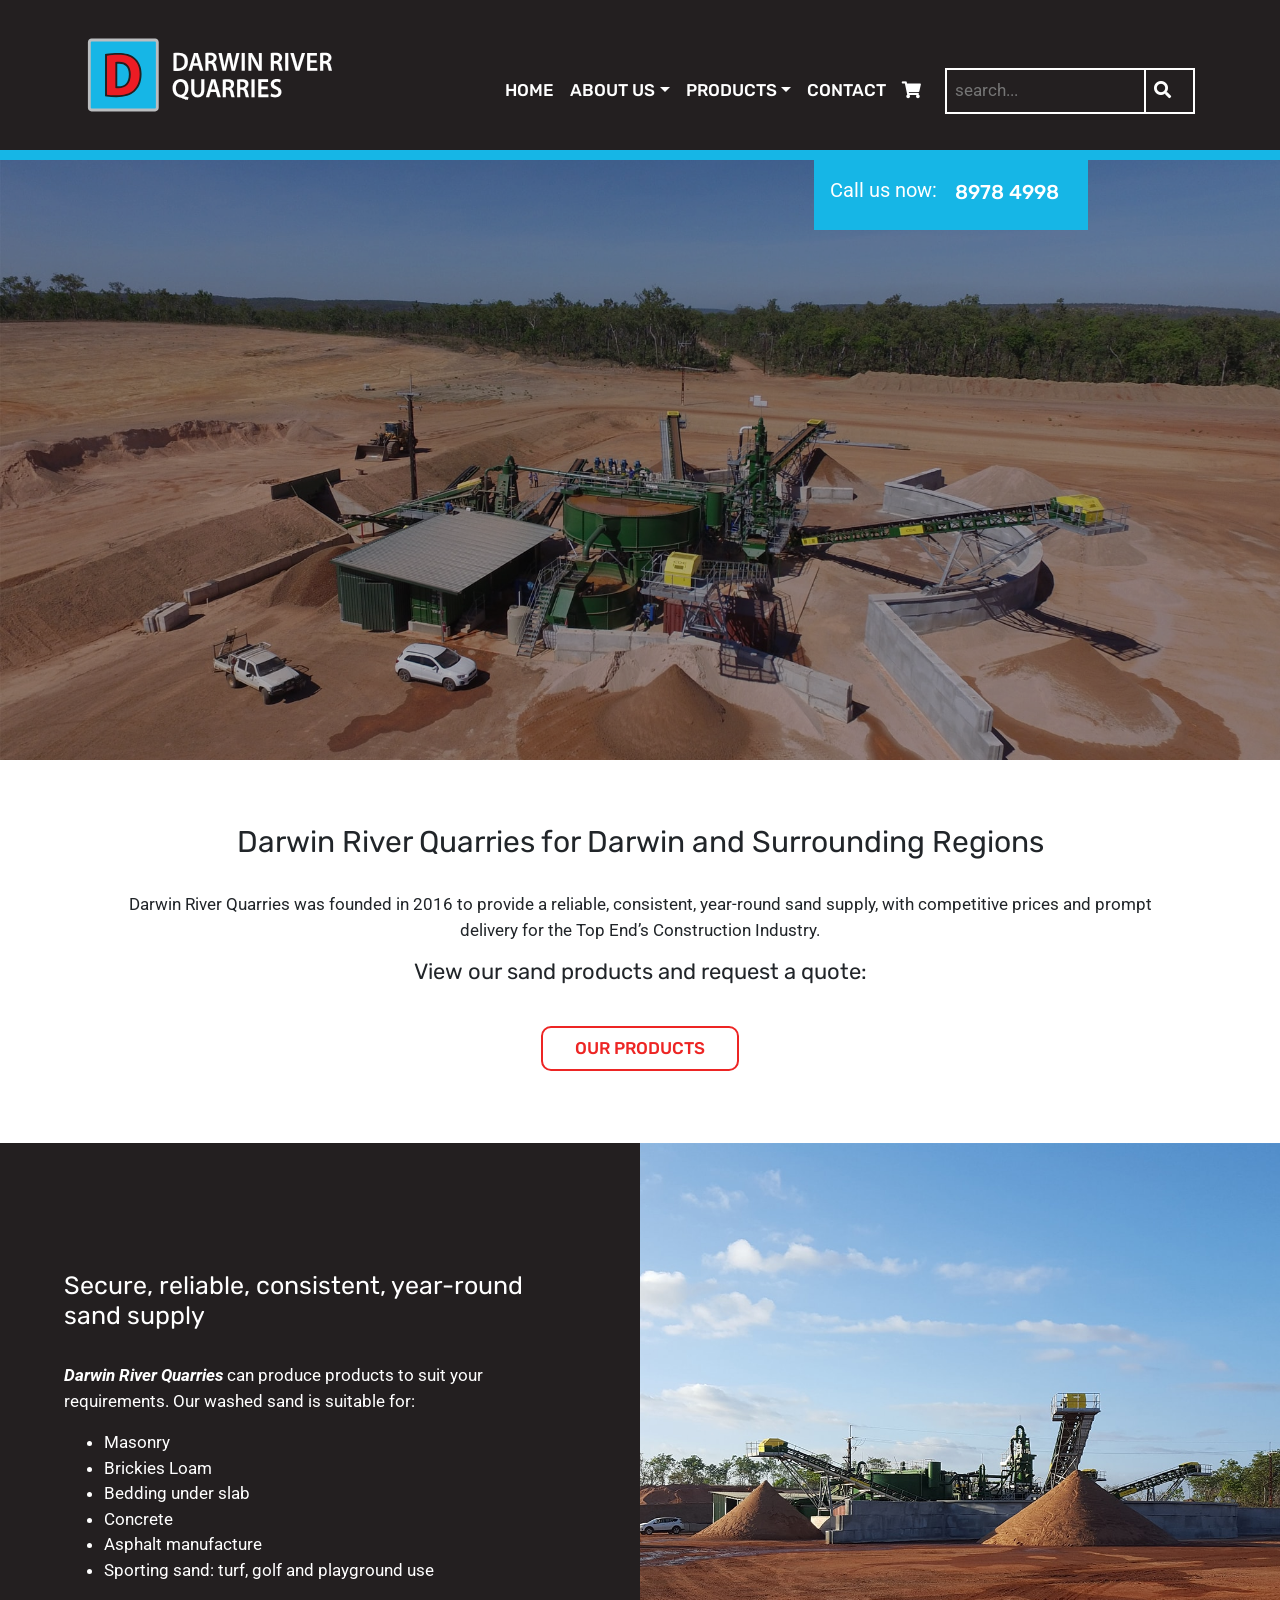
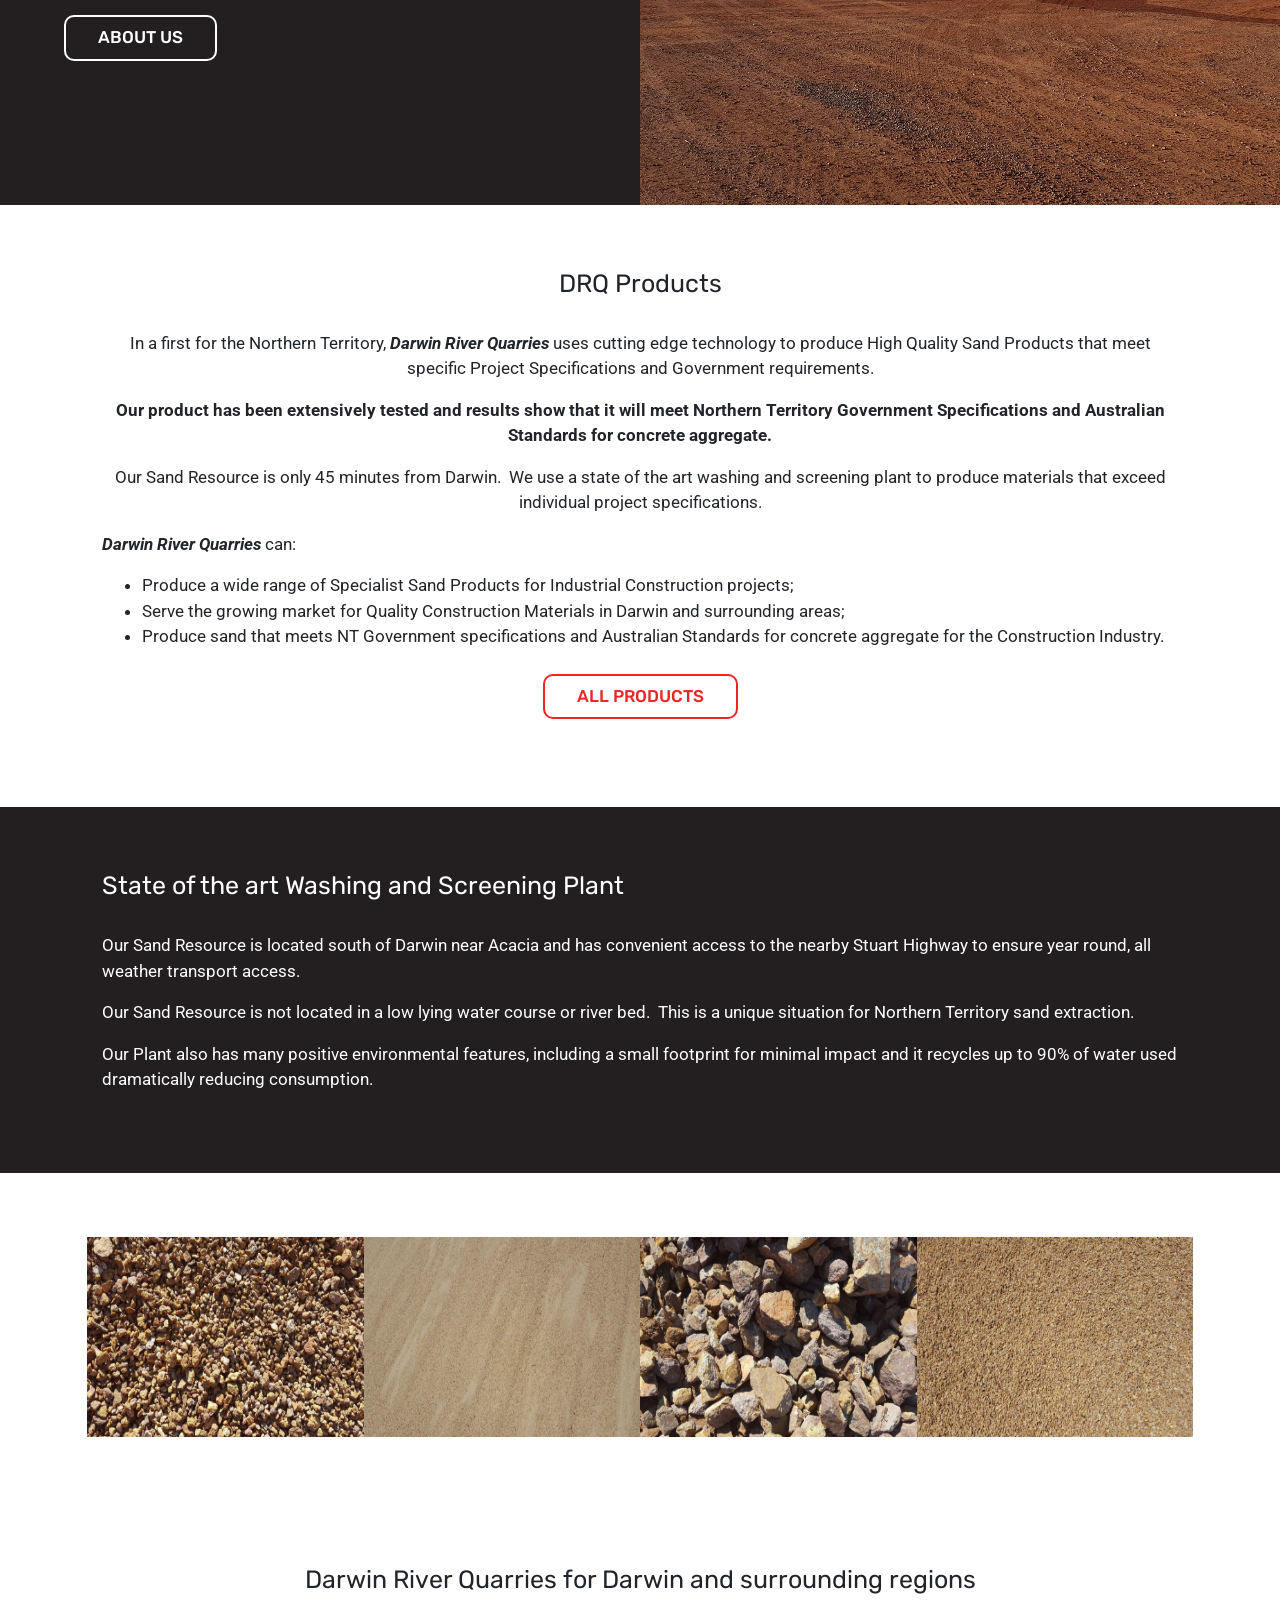
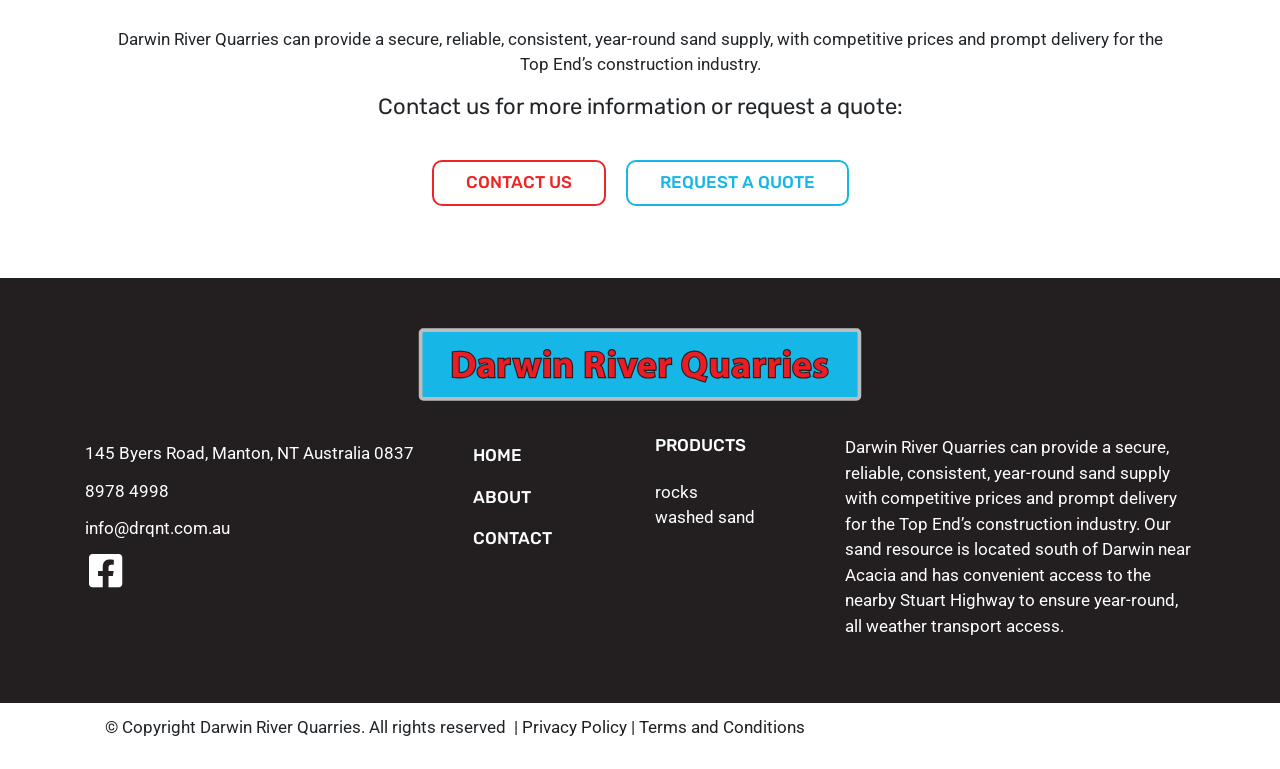
==== commit 4a9278e7: "Remove Facebook feed section while posts-only integration is paused" ====
--- a/site/index.html
+++ b/site/index.html
@@ -83,14 +83,6 @@
 {"@context":"https://schema.org","@graph":[{"@type":["LocalBusiness","Organization"],"@id":"https://darwinriverquarries.com.au/#business","name":"Darwin River Quarries Pty Ltd","url":"https://darwinriverquarries.com.au/","telephone":"+61 8 8978 4998","email":"info@drqnt.com.au","image":"https://darwinriverquarries.com.au/wp-content/uploads/2019/08/work-site-high-view.jpg","address":{"@type":"PostalAddress","streetAddress":"145 Byers Road","addressLocality":"Manton","addressRegion":"NT","postalCode":"0837","addressCountry":"AU"},"areaServed":{"@type":"AdministrativeArea","name":"Darwin and the Top End, Northern Territory"},"sameAs":["https://www.facebook.com/DarwinRiverQuarries/"]},{"@type":"WebSite","@id":"https://darwinriverquarries.com.au/#website","url":"https://darwinriverquarries.com.au/","name":"Darwin River Quarries","publisher":{"@id":"https://darwinriverquarries.com.au/#business"},"inLanguage":"en-AU"}]}
 </script>
 
-<style id="drq-facebook-styles">
-#drq-facebook-updates{padding:60px 0;background:#f5f5f5}
-#drq-facebook-updates .drq-facebook-layout{display:grid;grid-template-columns:minmax(0,1fr) minmax(0,500px);gap:40px;align-items:start}
-#drq-facebook-updates .drq-facebook-intro{padding-top:16px}
-#drq-facebook-updates .drq-facebook-note{font-size:14px;line-height:1.6;max-width:420px;color:#555}
-#drq-facebook-updates .drq-facebook-feed{width:100%;max-width:500px;min-width:0;background:#fff}
-@media(max-width:767px){#drq-facebook-updates{padding:36px 0}#drq-facebook-updates .drq-facebook-layout{grid-template-columns:minmax(0,1fr);gap:24px}#drq-facebook-updates .drq-facebook-feed{margin:0 auto}}
-</style>
 
 </head>
 
@@ -428,31 +420,6 @@
 
 
 	
-<section id="drq-facebook-updates" aria-labelledby="drq-facebook-heading">
-  <div class="container">
-    <div class="drq-facebook-layout">
-      <div class="drq-facebook-intro">
-        <h2 id="drq-facebook-heading">Latest from DRQ</h2>
-        <p>Catch up with Darwin River Quarries on Facebook for our latest news, photos and updates.</p>
-        <p><a class="btn" href="https://www.facebook.com/DarwinRiverQuarries/" target="_blank" rel="noopener noreferrer">Follow DRQ on Facebook</a></p>
-        <p class="drq-facebook-note">The feed is provided by Facebook and may be unavailable with some privacy settings. You can always view our updates directly on Facebook.</p>
-      </div>
-      <div class="drq-facebook-feed">
-        <iframe id="drq-facebook-frame" title="Darwin River Quarries Facebook posts" src="https://www.facebook.com/plugins/page.php?href=https%3A%2F%2Fwww.facebook.com%2FDarwinRiverQuarries%2F&amp;tabs=timeline&amp;width=500&amp;height=600&amp;small_header=false&amp;adapt_container_width=true&amp;hide_cover=false&amp;show_facepile=false" width="500" height="600" loading="lazy" allow="encrypted-media; picture-in-picture; web-share" style="border:0;display:block;width:100%;height:600px"></iframe>
-      </div>
-    </div>
-  </div>
-</section>
-<script>
-(function () {
-  var frame = document.getElementById('drq-facebook-frame');
-  var width = Math.min(500, Math.floor(frame.parentElement.clientWidth));
-  if (width > 0 && width !== 500) {
-    frame.src = frame.src.replace('width=500', 'width=' + width);
-    frame.width = width;
-  }
-})();
-</script>
 
 <div id="homepage-bottom-cta-wrapper">
 
